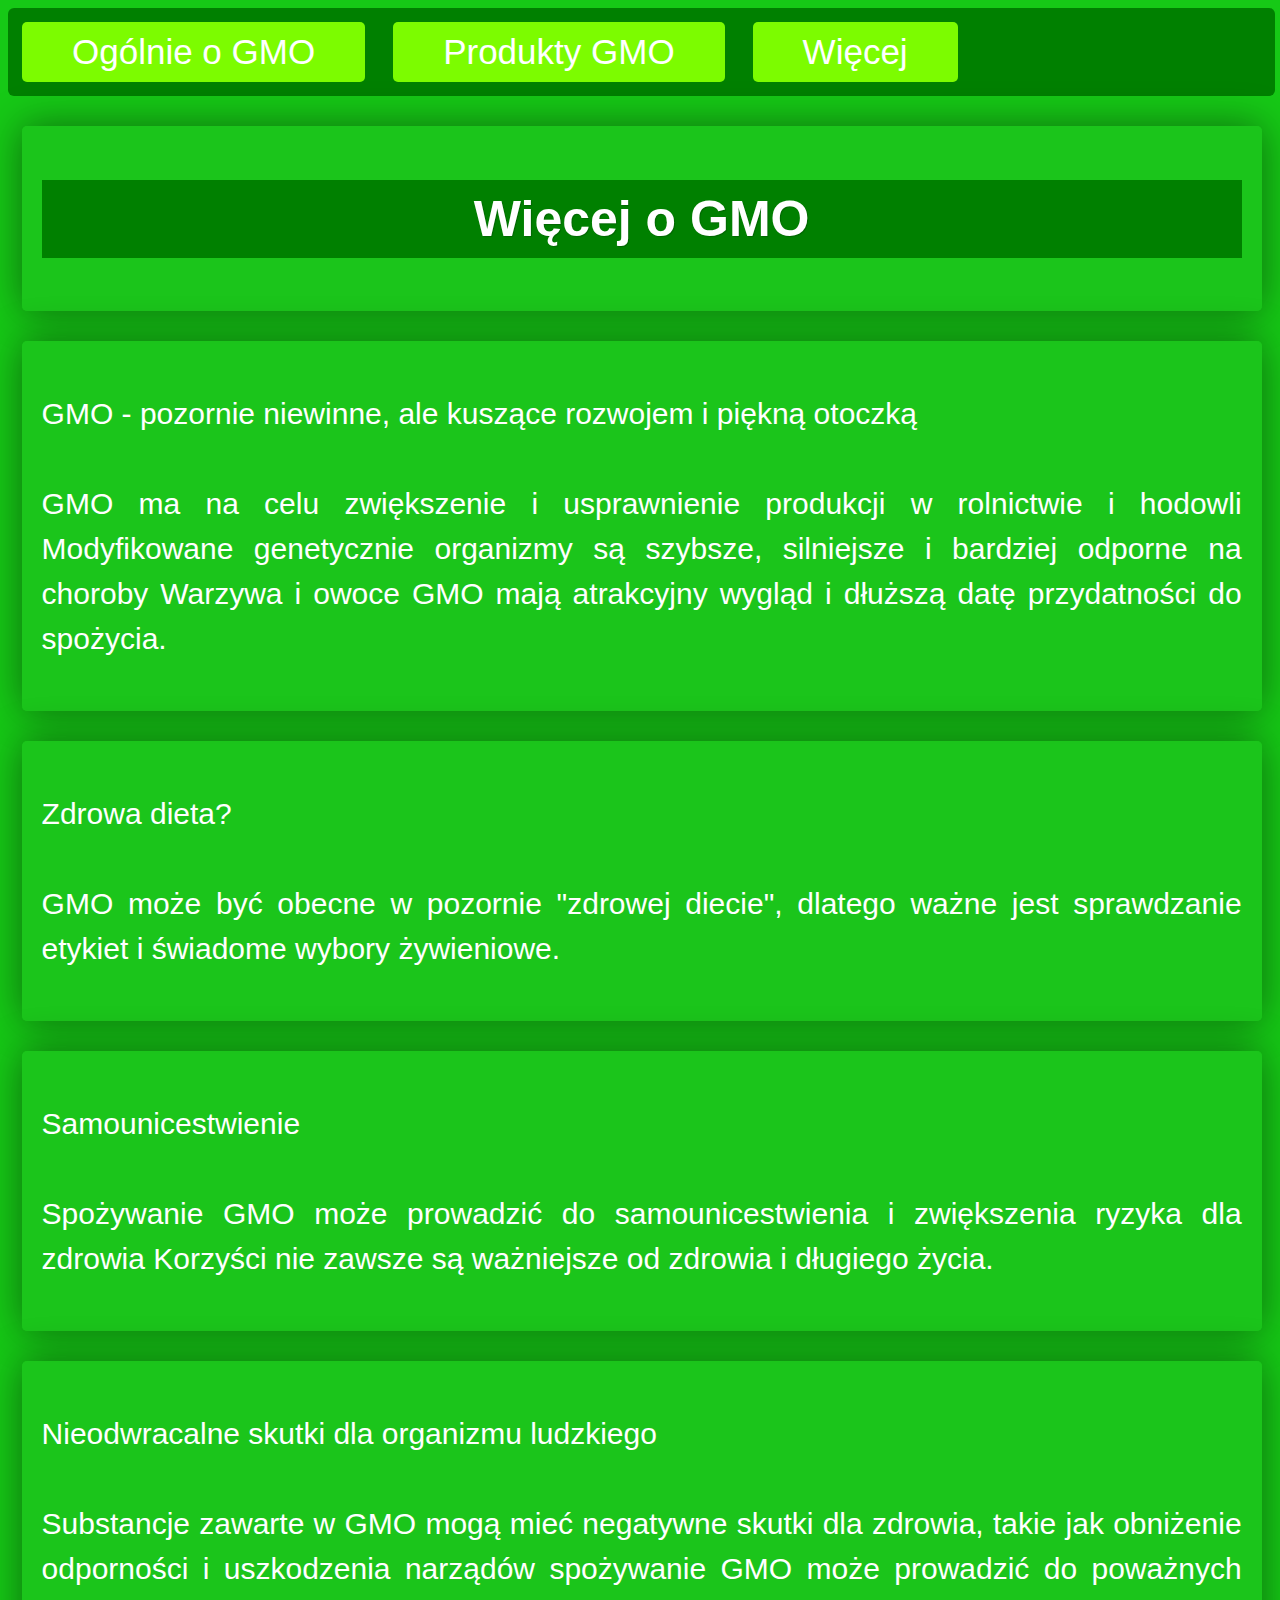
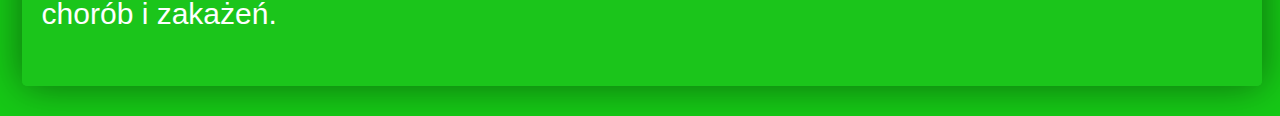
==== index3.html @ 126df4aa "Add files via upload" ====
<!DOCTYPE html>
<html lang="en">
<head>
    <meta charset="UTF-8">
    <meta name="viewport" content="width=device-width, initial-scale=1.0">
    <title>Document</title>
    <link rel="stylesheet" href="style.css">
</head>
<body>
    <div>

        <div class="scrollmenu">
            <a href="index.html"><button>Ogólnie o GMO</button></a>
            <a href="index2.html"><button>Produkty GMO</button></a>
            <a href="index3.html"><button>Więcej</button></a>
        </div>

    </div>

        <div class="container">
            <h1>Więcej o GMO</h1>
        </div>




        <div class="container">
            
        <p>
            GMO - pozornie niewinne, ale kuszące rozwojem i piękną otoczką<br><br>

GMO ma na celu zwiększenie i usprawnienie produkcji w rolnictwie i hodowli
Modyfikowane genetycznie organizmy są szybsze, silniejsze i bardziej odporne na choroby
Warzywa i owoce GMO mają atrakcyjny wygląd i dłuższą datę przydatności do spożycia.
        </p>
            
        </div>
    


        <div class="container">
<p>
    Zdrowa dieta?<br><br>


    GMO może być obecne w pozornie "zdrowej diecie", dlatego ważne jest sprawdzanie etykiet i świadome wybory żywieniowe.
</p>
        </div>

        <div class="container">
            <p>
                Samounicestwienie<br><br>

        Spożywanie GMO może prowadzić do samounicestwienia i zwiększenia ryzyka dla zdrowia
            Korzyści nie zawsze są ważniejsze od zdrowia i długiego życia.
            </p>
        </div>

        <div class="container">
            <p>
                Nieodwracalne skutki dla organizmu ludzkiego<br><br>

Substancje zawarte w GMO mogą mieć negatywne skutki dla zdrowia, takie jak obniżenie odporności i uszkodzenia narządów
spożywanie GMO może prowadzić do poważnych chorób i zakażeń.
            </p>
        </div>
        
</body>
</html>
---- style.css ----
body {
    background-color: rgb(22, 201, 22);

    font-family: Arial, sans-serif;
    text-align: center;
    color: #999;
    /* background-image: url("sun.png"); */

    background-repeat: no-repeat;
    background-attachment: fixed;
    background-size: 100% 100%;

    height: 100%;
    width: 99%;
    font-size:30px;

}

h1, h2, h3 {
    color: #fff;
    text-shadow: 1px 1px 1px rgba(0, 0, 0, 0.2);
}

p {
    color: #fff;
    line-height: 1.5;
}

a {
    color: #007bff;
    text-decoration: none;
    transition: all 0.3s ease;
    transition: 2s ease;
}


button {
    color: #fff;
    border: none;
    padding: 10px 50px;
    border-radius: 5px;
    cursor: pointer;
    transition: all 0.3s ease;
    background-color:lawngreen;
    font-size: 35px;

}

button:hover {
    background-color: #e2b314;
}

.container {
    max-width: 1200px;
    margin: 0 auto;
    padding: 20px;
    box-shadow: 0 0 40px rgba(0, 0, 0, 0.466);
    border-radius: 5px;
    background-color: rgba(29, 196, 29, 0.8);
    text-align: left;

}
.container h1 {
    text-align: center;
    font-size: 50px;
    background-color: green;
    color: white; /* Set text color to contrast with the green background */
    padding: 10px; /* Add some padding for better readability */
}

/* 
// ! ||--------------------------------------------------------------------------------||
// ! ||                            UWAGA UWAGA KICIA TO CWEL                           ||
// ! ||--------------------------------------------------------------------------------||
*/

/* COLORS 

szary - #4b586a
czerwony - #c4241c

kremowy - #e4ccac
dyniowy - #e2b314

brąz - #8e593b 
czarny - #282424

*/



p {
    text-align: justify;
}

.container {    
    margin-top:1em;
    margin-bottom: 1em;
}

div.scrollmenu {
    background-color: green;
    overflow: auto;
    white-space: nowrap;
  }
  
  div.scrollmenu a {
    display: inline-block;
    color: white;
    text-align: center;
    padding: 14px;
    text-decoration: none;
  }
  

.scrollmenu {
    display: flex;
    border-radius: 0.2em;
    
}

ul {
    text-align: left;
}

li {
    padding: 0.2em 0 ;
    color: white;
    line-height: 1.5
}

img {
    max-width: 100%; 
    height: auto;    
    display: block; 
    margin: 0 auto; 
  }
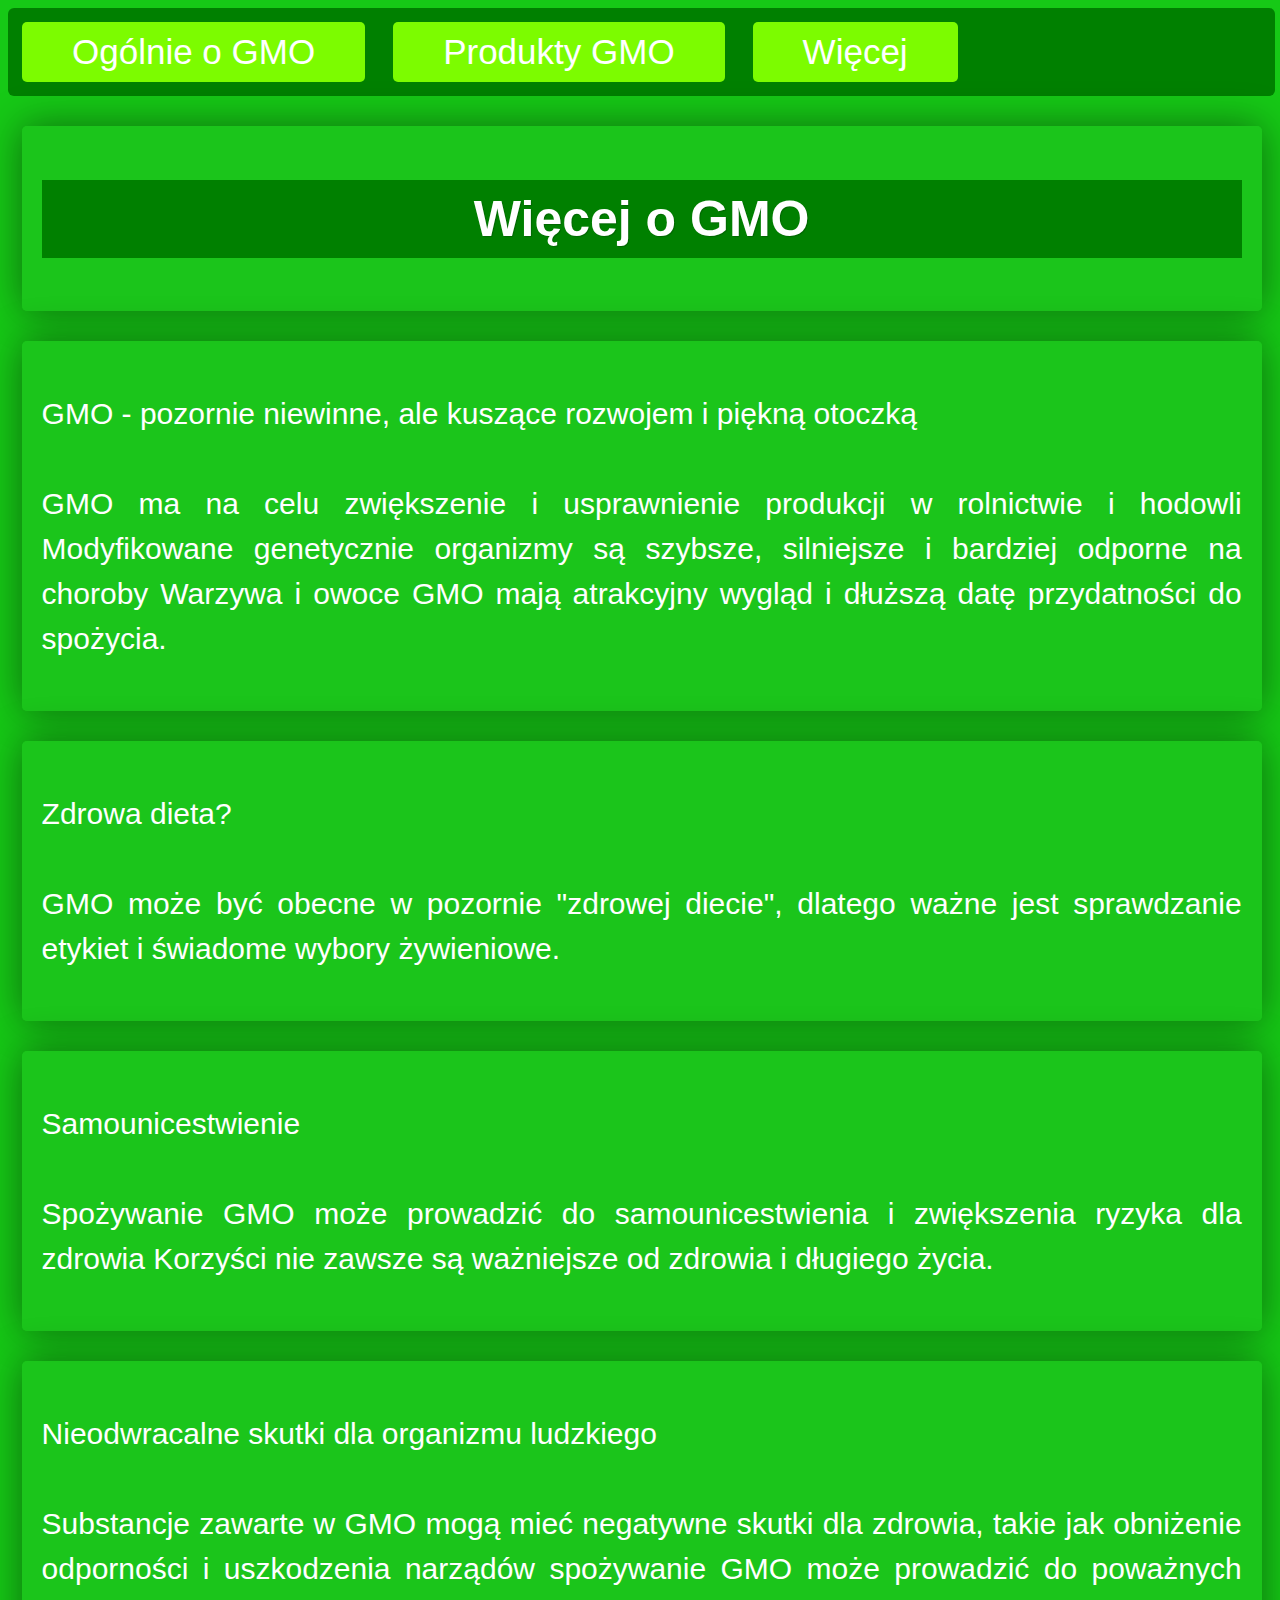
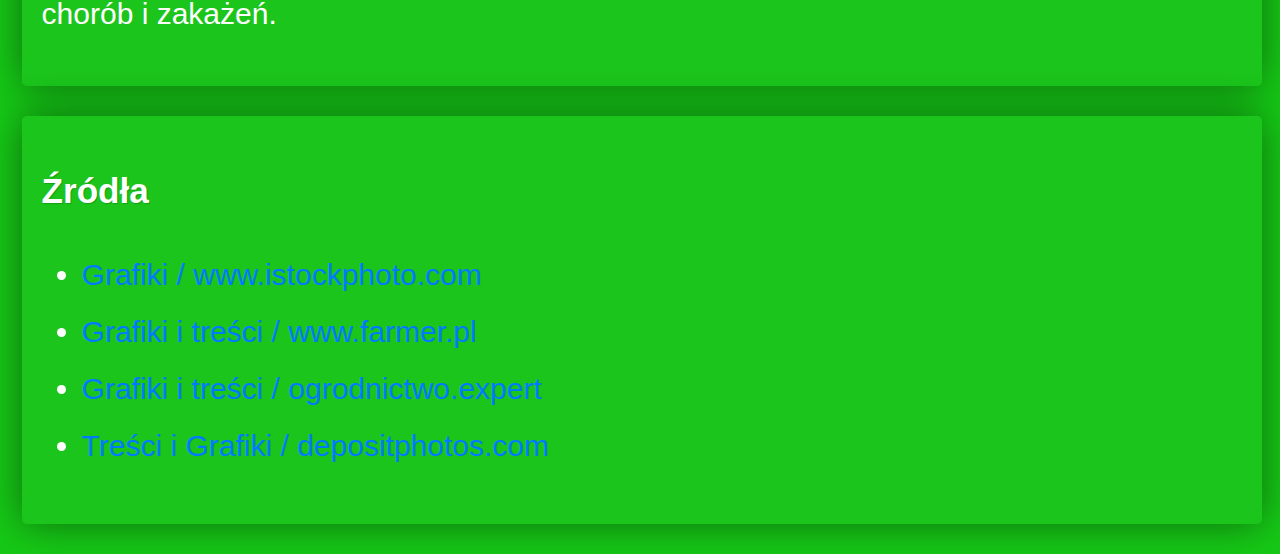
==== commit 768c44ec: "Update index3.html" ====
--- a/index3.html
+++ b/index3.html
@@ -64,7 +64,20 @@
 spożywanie GMO może prowadzić do poważnych chorób i zakażeń.
             </p>
         </div>
-        
+
+     <div class="container">
+            <h3>Źródła</h3>
+            <ul>
+                <li><a href="https://www.istockphoto.com/pl/obrazy/jarmu%C5%BC">Grafiki / www.istockphoto.com</a></li>
+                <li><a href="https://www.farmer.pl/produkcja-roslinna/zboza/po-raz-pierwszy-zatwierdzona-pszenica-gm,100236.html">Grafiki i treści / www.farmer.pl</a></li>
+                <li><a href="https://ogrodnictwo.expert/prawo-ekonomia/prawo-ekonomia-ustawodawstwo/sprzedaz-nasion-gmo-prawnie-zakazana/">Grafiki i treści / ogrodnictwo.expert</a></li>
+                <li><a href="https://depositphotos.com/pl/vectors/gmo.html">Treści i Grafiki / depositphotos.com</a></li>
+            </ul>
+        </div>
+
+
+
+    
 </body>
 </html>
 
